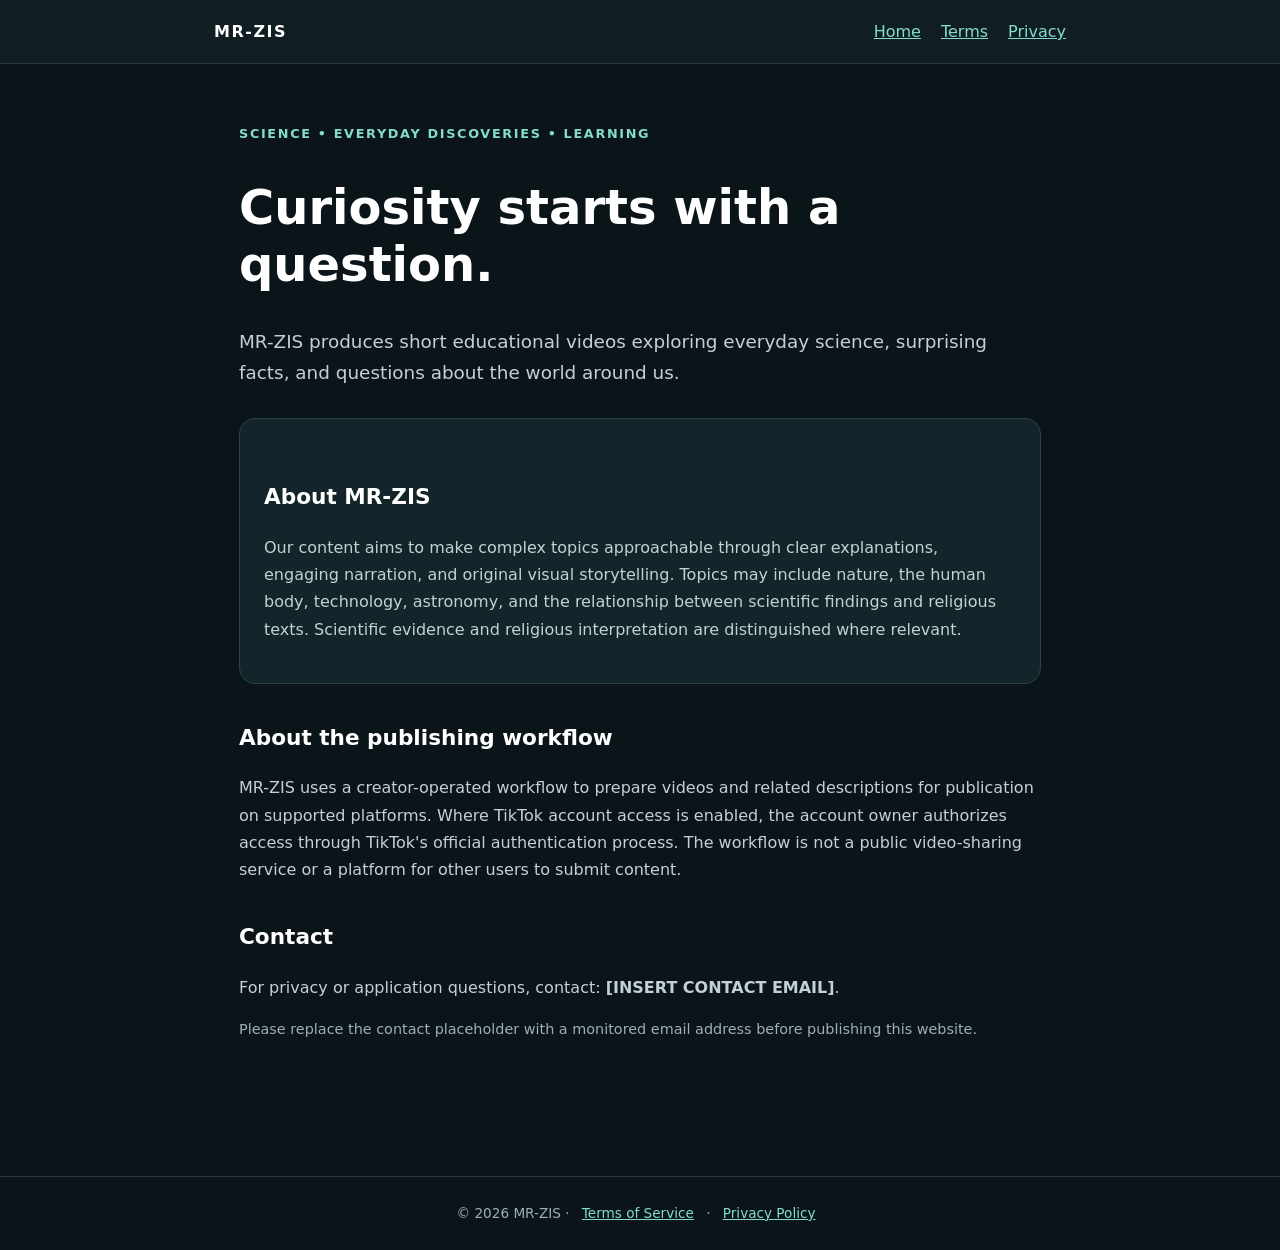
==== index.html @ af2145ce "Add files via upload" ====
<!doctype html><html lang="en"><head><meta charset="utf-8"><meta name="viewport" content="width=device-width, initial-scale=1"><meta name="description" content="MR-ZIS creates educational videos about science, everyday phenomena, and interesting facts."><title>MR-ZIS | Educational Video Creator</title><link rel="stylesheet" href="style.css"></head><body><header><nav><strong>MR-ZIS</strong><div><a href="index.html" aria-current="page">Home</a><a href="terms.html">Terms</a><a href="privacy.html">Privacy</a></div></nav></header><main><span class="eyebrow">Science • Everyday Discoveries • Learning</span><h1>Curiosity starts with a question.</h1><p class="lead">MR-ZIS produces short educational videos exploring everyday science, surprising facts, and questions about the world around us.</p><section class="panel"><h2>About MR-ZIS</h2><p>Our content aims to make complex topics approachable through clear explanations, engaging narration, and original visual storytelling. Topics may include nature, the human body, technology, astronomy, and the relationship between scientific findings and religious texts. Scientific evidence and religious interpretation are distinguished where relevant.</p></section><h2>About the publishing workflow</h2><p>MR-ZIS uses a creator-operated workflow to prepare videos and related descriptions for publication on supported platforms. Where TikTok account access is enabled, the account owner authorizes access through TikTok's official authentication process. The workflow is not a public video-sharing service or a platform for other users to submit content.</p><h2>Contact</h2><p>For privacy or application questions, contact: <strong>[INSERT CONTACT EMAIL]</strong>.</p><p class="muted">Please replace the contact placeholder with a monitored email address before publishing this website.</p></main><footer>© 2026 MR-ZIS · <a href="terms.html">Terms of Service</a> · <a href="privacy.html">Privacy Policy</a></footer></body></html>
---- style.css ----
:root{font-family:Inter,system-ui,-apple-system,Segoe UI,Arial,sans-serif;color:#e9f0f2;background:#0b1418}*{box-sizing:border-box}body{margin:0;line-height:1.7}a{color:#83ddce}header{border-bottom:1px solid #26383e;background:#101e23}nav{max-width:900px;margin:auto;padding:18px 24px;display:flex;align-items:center;justify-content:space-between;gap:18px;flex-wrap:wrap}nav strong{letter-spacing:1.5px;color:#fff}nav div{display:flex;gap:20px;flex-wrap:wrap}main{max-width:850px;margin:55px auto;padding:0 24px 65px}h1{font-size:clamp(2rem,5vw,3rem);line-height:1.2;color:#fff}h2{color:#fff;margin-top:36px;font-size:1.35rem}p,li{color:#c3d1d5}.lead{font-size:1.15rem}.panel{padding:24px;border:1px solid #294248;background:#13252a;border-radius:16px;margin:30px 0}.eyebrow{font-size:.8rem;letter-spacing:.13em;color:#83ddce;font-weight:700;text-transform:uppercase}.muted{color:#9eb0b5;font-size:.9rem}footer{border-top:1px solid #26383e;text-align:center;padding:25px;color:#9eb0b5;font-size:.85rem}footer a{margin:0 8px}code{background:#1e3035;padding:2px 5px;border-radius:4px}a:focus-visible{outline:2px solid #83ddce;outline-offset:4px}
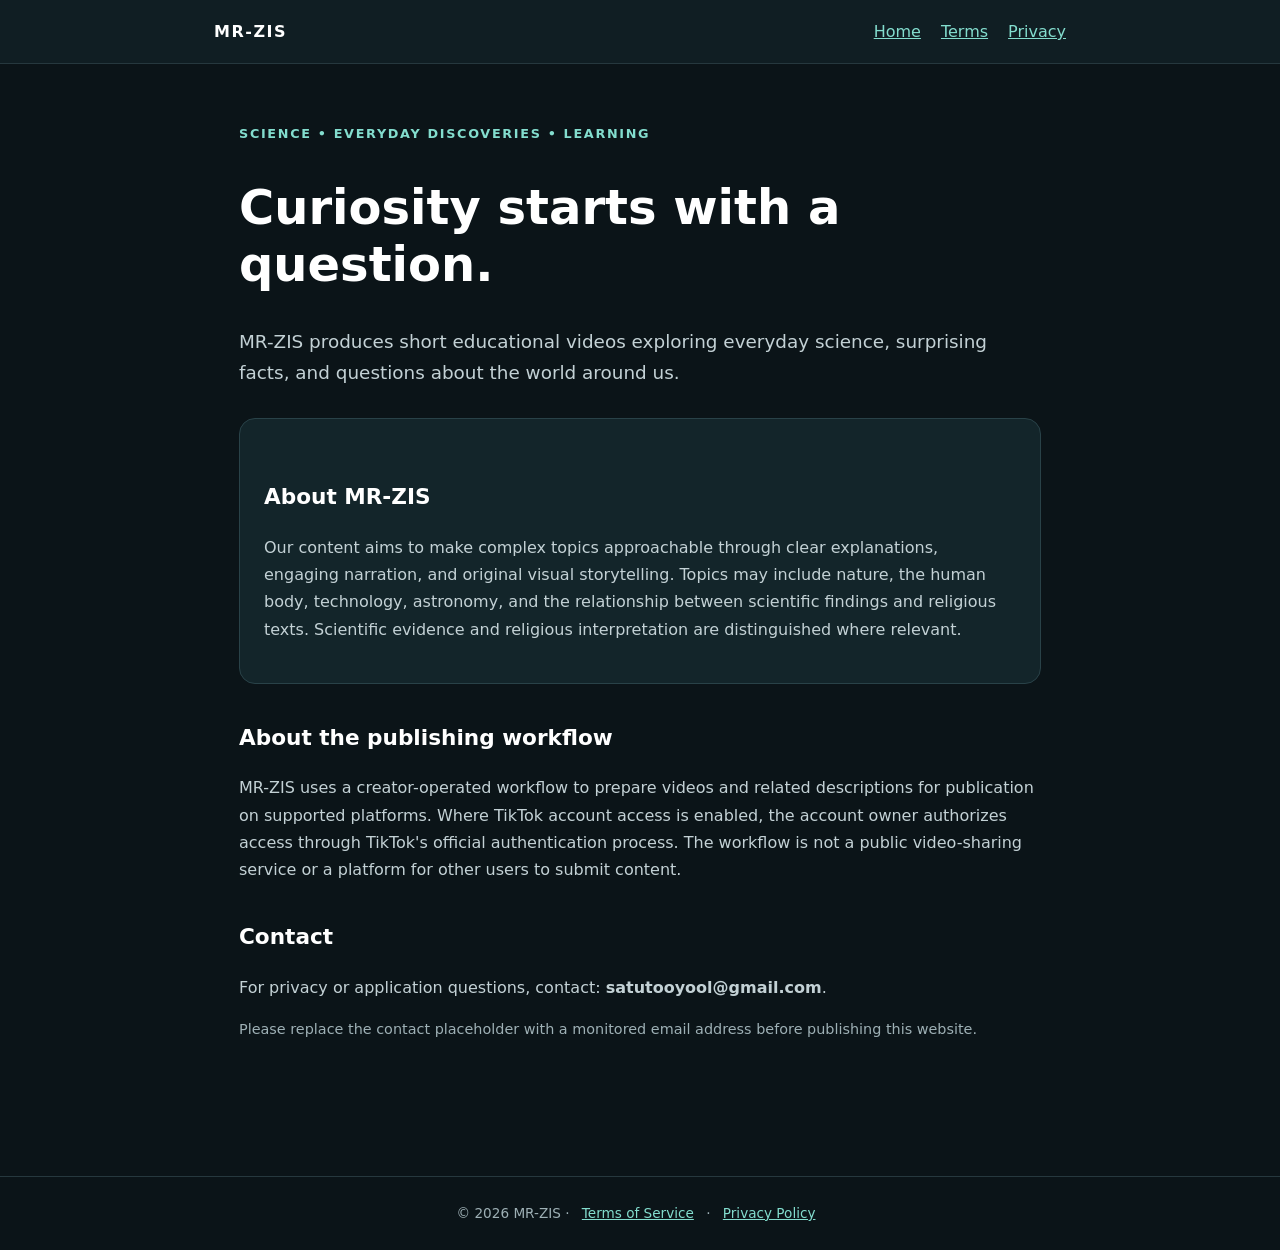
==== commit 94b09460: "Update index.html" ====
--- a/index.html
+++ b/index.html
@@ -1 +1 @@
-<!doctype html><html lang="en"><head><meta charset="utf-8"><meta name="viewport" content="width=device-width, initial-scale=1"><meta name="description" content="MR-ZIS creates educational videos about science, everyday phenomena, and interesting facts."><title>MR-ZIS | Educational Video Creator</title><link rel="stylesheet" href="style.css"></head><body><header><nav><strong>MR-ZIS</strong><div><a href="index.html" aria-current="page">Home</a><a href="terms.html">Terms</a><a href="privacy.html">Privacy</a></div></nav></header><main><span class="eyebrow">Science • Everyday Discoveries • Learning</span><h1>Curiosity starts with a question.</h1><p class="lead">MR-ZIS produces short educational videos exploring everyday science, surprising facts, and questions about the world around us.</p><section class="panel"><h2>About MR-ZIS</h2><p>Our content aims to make complex topics approachable through clear explanations, engaging narration, and original visual storytelling. Topics may include nature, the human body, technology, astronomy, and the relationship between scientific findings and religious texts. Scientific evidence and religious interpretation are distinguished where relevant.</p></section><h2>About the publishing workflow</h2><p>MR-ZIS uses a creator-operated workflow to prepare videos and related descriptions for publication on supported platforms. Where TikTok account access is enabled, the account owner authorizes access through TikTok's official authentication process. The workflow is not a public video-sharing service or a platform for other users to submit content.</p><h2>Contact</h2><p>For privacy or application questions, contact: <strong>[INSERT CONTACT EMAIL]</strong>.</p><p class="muted">Please replace the contact placeholder with a monitored email address before publishing this website.</p></main><footer>© 2026 MR-ZIS · <a href="terms.html">Terms of Service</a> · <a href="privacy.html">Privacy Policy</a></footer></body></html>
+<!doctype html><html lang="en"><head><meta charset="utf-8"><meta name="viewport" content="width=device-width, initial-scale=1"><meta name="description" content="MR-ZIS creates educational videos about science, everyday phenomena, and interesting facts."><title>MR-ZIS | Educational Video Creator</title><link rel="stylesheet" href="style.css"></head><body><header><nav><strong>MR-ZIS</strong><div><a href="index.html" aria-current="page">Home</a><a href="terms.html">Terms</a><a href="privacy.html">Privacy</a></div></nav></header><main><span class="eyebrow">Science • Everyday Discoveries • Learning</span><h1>Curiosity starts with a question.</h1><p class="lead">MR-ZIS produces short educational videos exploring everyday science, surprising facts, and questions about the world around us.</p><section class="panel"><h2>About MR-ZIS</h2><p>Our content aims to make complex topics approachable through clear explanations, engaging narration, and original visual storytelling. Topics may include nature, the human body, technology, astronomy, and the relationship between scientific findings and religious texts. Scientific evidence and religious interpretation are distinguished where relevant.</p></section><h2>About the publishing workflow</h2><p>MR-ZIS uses a creator-operated workflow to prepare videos and related descriptions for publication on supported platforms. Where TikTok account access is enabled, the account owner authorizes access through TikTok's official authentication process. The workflow is not a public video-sharing service or a platform for other users to submit content.</p><h2>Contact</h2><p>For privacy or application questions, contact: <strong>satutooyool@gmail.com</strong>.</p><p class="muted">Please replace the contact placeholder with a monitored email address before publishing this website.</p></main><footer>© 2026 MR-ZIS · <a href="terms.html">Terms of Service</a> · <a href="privacy.html">Privacy Policy</a></footer></body></html>
